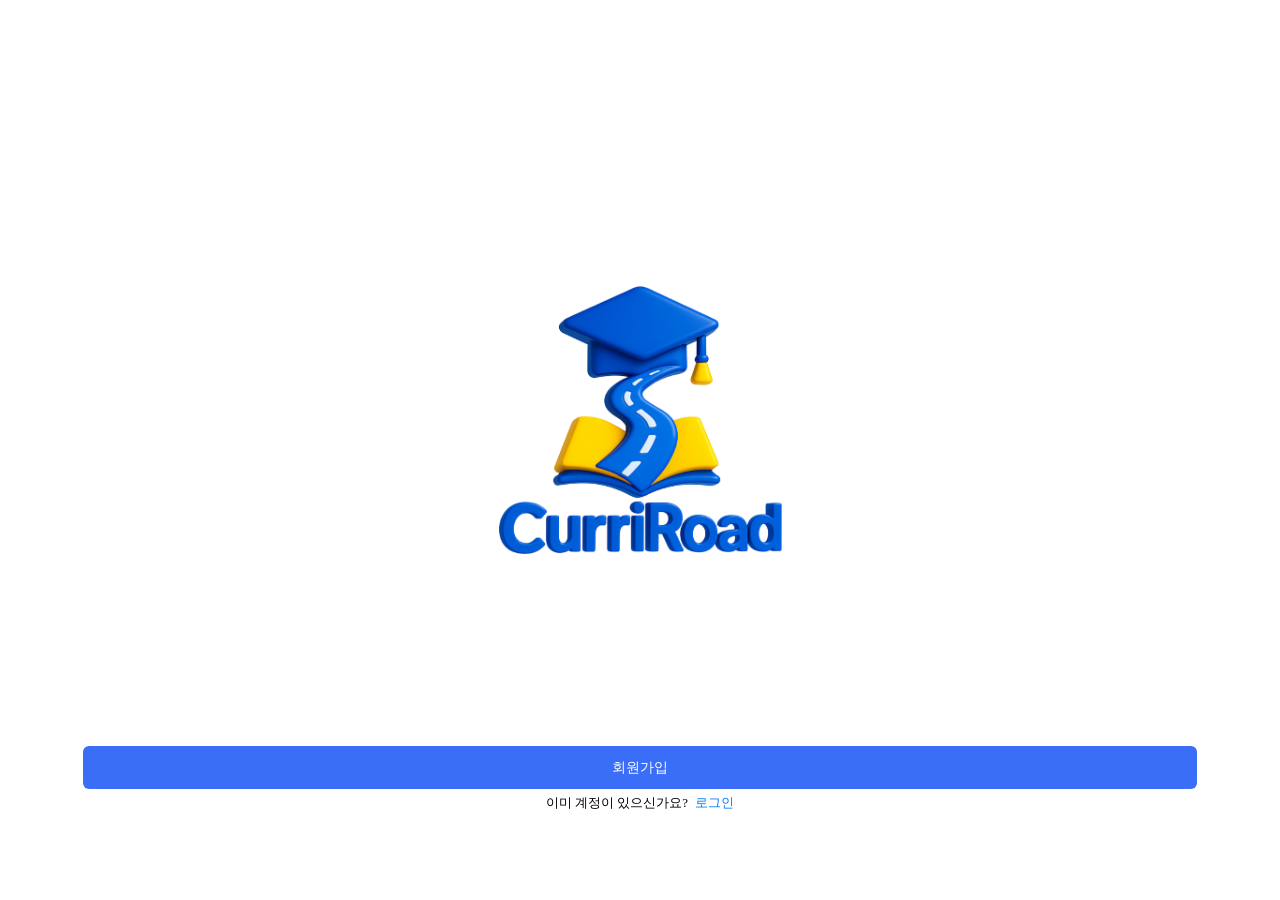
==== index.html @ 2d1b7f4e "0626.1" ====
<!DOCTYPE html>
<html lang="en">
  <head>
    <meta charset="UTF-8" />
    <meta name="viewport" content="width=device-width, initial-scale=1.0" />
    <title>회원가입 페이지</title>
    <link rel="stylesheet" href="index.css" />
  </head>
  <body>
    <div class="logo-container"></div>
    <div id="input"></div>
    <div class="bottom-area">
      <button onclick="location.href='signup.html'">회원가입</button>
      <p>이미 계정이 있으신가요? <a href="login.html">로그인</a></p>
    </div>
  </body>
</html>
---- index.css ----
body {
  display: flex;
  flex-direction: column;
  align-items: center;
  justify-content: center;
  height: 100vh;
  background-color: white;
  margin: 0;
}

/* 로고 div 스타일 */
.logo-container {
  width: 283px;
  height: 268px;
  background-image: url('logo_image.png');
  background-size: contain;
  background-repeat: no-repeat;
  background-position: center;
  margin-bottom: 10px;
  margin-top: -50px;
}

.bottom-area {
  position: absolute;
  bottom: 75px;
  left: 50%;
  transform: translateX(-50%);
  display: flex;
  flex-direction: column;
  align-items: center;
  width: 100%;
}

button {
  width: 87%;
  padding: 12px 0;
  font-size: 16px;
  cursor: pointer;
  margin-bottom: 4px; /* p태그와의 간격 좁히기 */
  background-color: #3b6ef7; /* 파란색 */
  color: white;
  border: none;
  border-radius: 6px; /* 모서리 살짝 둥글게 */
  font-size: 0.9rem; /* 10px */
}

/* 문구 스타일 */
p {
  font-size: 14px;
  margin-top: 2px; /* 버튼과 간격 최소화 */
  font-size: 0.8rem; /* 10px */
}

p a {
  color: #007bff; /* 파란색 링크 */
  text-decoration: none; /* 밑줄 제거 */
  margin-left: 4px; /* 앞 문구랑 살짝 띄움 */
  cursor: pointer;
}

button a {
  color: white;
  text-decoration: none;
}
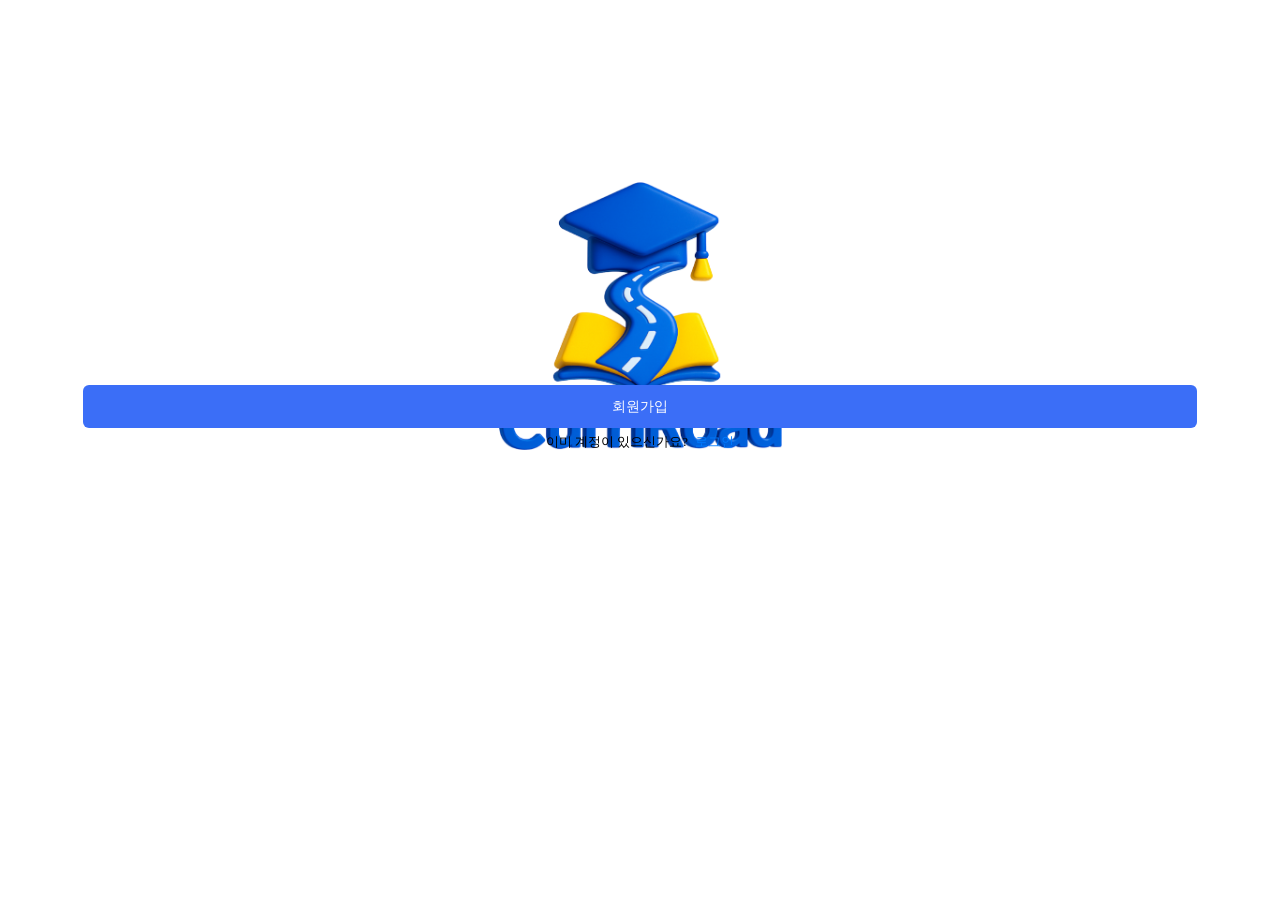
==== commit 0a155ba4: "." ====
--- a/index.html
+++ b/index.html
@@ -4,14 +4,14 @@
     <meta charset="UTF-8" />
     <meta name="viewport" content="width=device-width, initial-scale=1.0" />
     <title>회원가입 페이지</title>
-    <link rel="stylesheet" href="index.css" />
+    <link rel="stylesheet" href="/pyoji/index.css" />
   </head>
   <body>
     <div class="logo-container"></div>
     <div id="input"></div>
     <div class="bottom-area">
-      <button onclick="location.href='signup.html'">회원가입</button>
-      <p>이미 계정이 있으신가요? <a href="login.html">로그인</a></p>
+      <button onclick="location.href='/signup/signup.html'">회원가입</button>
+      <p>이미 계정이 있으신가요? <a href="/login/login.html">로그인</a></p>
     </div>
   </body>
 </html>
--- a/pyoji/index.css
+++ b/pyoji/index.css
@@ -0,0 +1,64 @@
+body {
+  display: flex;
+  flex-direction: column;
+  align-items: center;
+  justify-content: center;
+  height: 100vh;
+  background-color: white;
+  margin: 0;
+}
+
+/* 로고 div 스타일 */
+.logo-container {
+  width: 283px;
+  height: 268px;
+  background-image: url('logo_image.png');
+  background-size: contain;
+  background-repeat: no-repeat;
+  background-position: center;
+  margin-bottom: 10px;
+  margin-top: -180px;
+}
+
+.bottom-area {
+  position: relative;
+  bottom: 75px;
+  left: 50%;
+  transform: translateX(-50%);
+  display: flex;
+  flex-direction: column;
+  align-items: center;
+  width: 100%;
+}
+
+button {
+  width: 87%;
+  padding: 12px 0;
+  font-size: 16px;
+  cursor: pointer;
+  margin-bottom: 4px; /* p태그와의 간격 좁히기 */
+  background-color: #3b6ef7; /* 파란색 */
+  color: white;
+  border: none;
+  border-radius: 6px; /* 모서리 살짝 둥글게 */
+  font-size: 0.9rem; /* 10px */
+}
+
+/* 문구 스타일 */
+p {
+  font-size: 14px;
+  margin-top: 2px; /* 버튼과 간격 최소화 */
+  font-size: 0.8rem; /* 10px */
+}
+
+p a {
+  color: #007bff; /* 파란색 링크 */
+  text-decoration: none; /* 밑줄 제거 */
+  margin-left: 4px; /* 앞 문구랑 살짝 띄움 */
+  cursor: pointer;
+}
+
+button a {
+  color: white;
+  text-decoration: none;
+}
